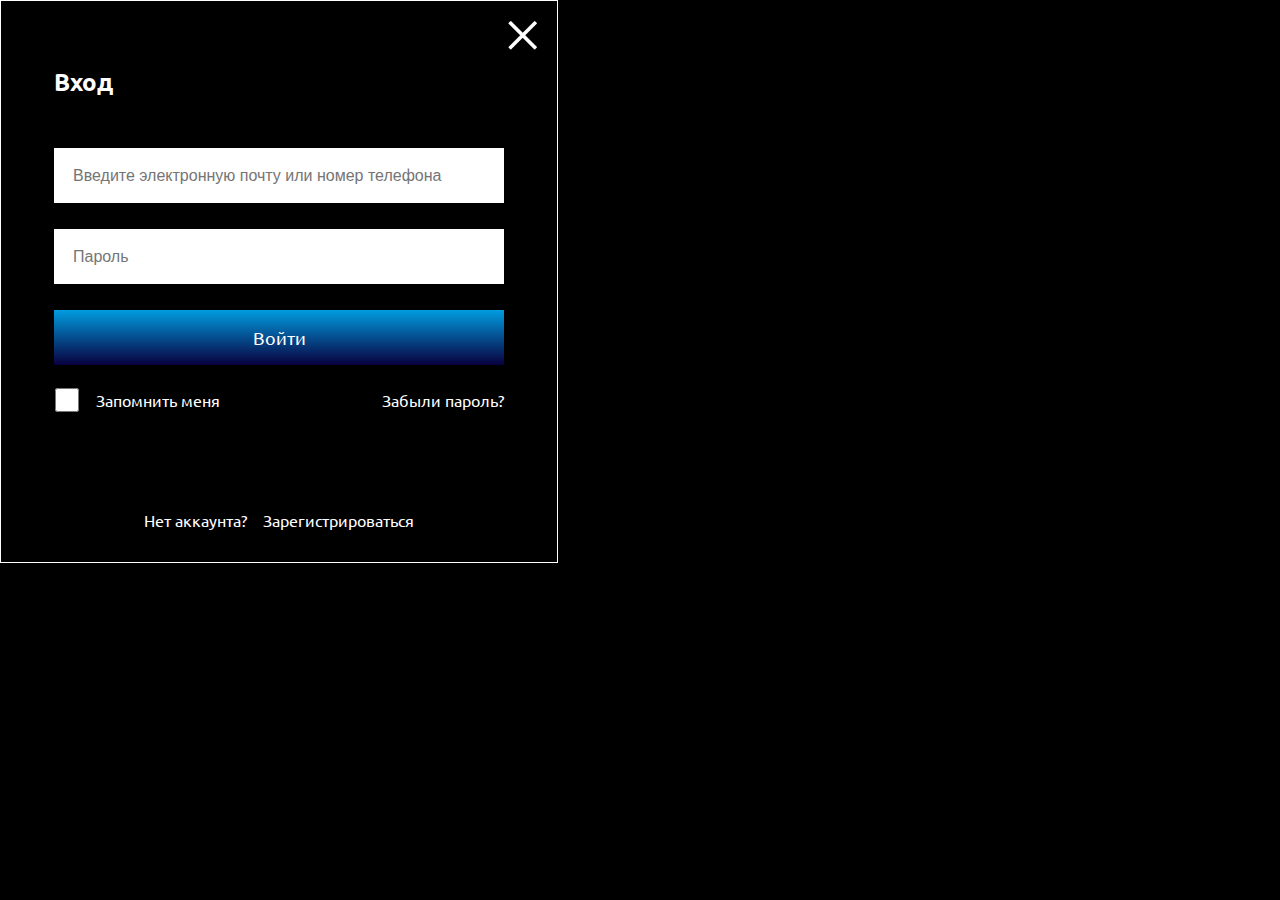
==== auth.html @ 9a00c85b "до планирование" ====
<!DOCTYPE html>
<html lang="en">
<head>
    <meta charset="UTF-8">
    <meta name="viewport" content="width=device-width, initial-scale=1.0">
    <title>Document</title>
    <link rel="stylesheet" href="style.css">
    <link rel="preconnect" href="https://fonts.googleapis.com">
    <link rel="preconnect" href="https://fonts.gstatic.com" crossorigin>
    <link href="https://fonts.googleapis.com/css2?family=Ubuntu:wght@400;700&display=swap" rel="stylesheet">
</head>
<body>
    <section class="auth">
        <div class="close-button d-f">
            <a href="index.html"><img src="img/close-page-auth.png" alt="close-page-auth"></a>
        </div>
        <div class="auth-block">
            <p>Вход</p>
            <form action="#" class="d-f f-d_c">
                <input type="text" placeholder="Введите электронную почту или номер телефона">
                <input type="password" placeholder="Пароль">
                <button type="submit">Войти</button>
            </form>
            <div class="remember-and-forgot d-f s-b a-i_c">
                <div class="remember d-f a-i_c">
                    <input type="checkbox" name="remember" id="remember">
                    <p>Запомнить меня</p>
                </div>
                <p>Забыли пароль?</p>
            </div>
        </div>
        <div class="down-button d-f j-c_c">
            <p>Нет аккаунта?</p>
            <a href="#">Зарегистрироваться</a>
        </div>
    </section>
</body>
</html>
---- style.css ----
*{
    margin: 0;
    padding: 0;
}

body{
    font-family: 'Ubuntu', sans-serif;
    color: white;
    background-color: black;
}

.u-regular {
  font-family: "Ubuntu", sans-serif;
  font-weight: 400;
  font-style: normal;
}

.u-bold {
  font-family: "Ubuntu", sans-serif;
  font-weight: 700;
  font-style: normal;
}

button{
    font-family: 'Ubuntu', sans-serif;
    color: white;
    width: 250px;
    height: 50px;
    background: none;
    border-radius: 20px;
    border-width: 12px;
    border: 1px solid #009CDF;
    font-size: 18px;
}

h1{
    font-size: 48px;
}

h2{
    font-size: 36px;
}

a{
    text-decoration: none;
    color: white;
}

.d-f{
    display: flex;
}

.s-b{
    justify-content: space-between
}

.a-i_c{
    align-items: center;
}

.f-d_c{
    flex-direction: column;
}

.j-c_c{
    justify-content: center;
}

header{
    position: sticky;
    left: 0;
    top: 0;
    z-index: 100;
    background-color: black;
}
/* Разобраться с адаптацией шапки */
.header-top{
    /* width: 1330px; */
    padding: 16px 0;
    margin: 0 calc(590px / 2);
    border-bottom: 1px solid white;
}

.block-social{
    gap: 1.3em;
}

.header-top > p{
    font-size: 15px;
}

.header-top > a > button{
    font-size: 18px;
    width: 9.5em;
    height: 2.5em;
}

.header-bottom{
    /* max-width: 1330px; */
    gap: 4em;
    padding: 37px 0;
}

.container {
    padding: 0 160px;
}

.welcome{
    background-image: url('/img/background-welcome.png');
    background-position: right;
    background-repeat: no-repeat;
    height: 773px;
}

.welcome > div > h1{
    max-width: 655px;
    background: linear-gradient(to bottom, #025D85 0%, #009CDF 100%); /* Линейный градиент */
    -webkit-text-fill-color: transparent; /* Прозрачный цвет текста для WebKit-браузеров */
    background-clip: text; /* Обрезка фона по тексту для других браузеров */
}
.welcome > div > p{
    max-width: 520px;
    font-size: 18px;
    margin: 32px 0 66px 0px;
}

.wedding-planning{
    margin-top: 164px;
}

.wedding-planning-inside{
    background-image: url('img/background-wedding-planning.png');
    width: 100%;
    height: 611px;
    background-repeat: no-repeat; /* Не повторять изображение */
    background-size: contain; /* Изображение полностью помещается в блок */
}

.wedding-planning-inside__container{
    padding: 6em 0px 0px 8em;
}
.wedding-planning-inside__container > p {
    font-size: 24px;
    margin-top: 37px;
    max-width: 653px;
}

.wedding-planning-inside__container > h1{
    width: 387px;
}

.wedding-planning-buttons{
    gap: 54px;
    /* em */
    margin-top: 56px;
}

.wedding-planning-buttons > button{
    font-size: 20px;
}

.wedding-planning-buttons > button:first-child{
    background-color: white;
    color: black;
    border: none;
}

.wedding-planning-buttons > button:last-child{
    border: 1px solid white;
}

.wedding-planning-outside{
    gap: 20px;
    position: relative;
    top: -66px;
}

.wedding-planning-outside__block{
    width: 384px;
    height: 172px; 
    /* перевести в ем */
    background-color: white;
    color: black;
    border-radius: 20px;
}

.wedding-planning-outside__block > img{
    margin: 25px 0 10px 0;
    height: 42px;
}

.wedding-planning-outside__block > p {
    font-size: 20px;
    text-align: center;
    max-width: 225px;
}

.about-us{
    background-image: url('/img/background-about.png');
    /* задник круглежки сделать */
}

.about-us > h2 {
    text-align: center;
}

.about-us__blocks {
    display: grid;
    grid-template-columns: repeat(3, 1fr); /* Три столбца одинаковой ширины */
    grid-template-rows: repeat(2, auto); /* Две строки */
    gap: 10px; /* Отступы между элементами */
}

.about-us__blocks > div {
    width: 425px;
    height: 300px;
    border-radius: 20px;
    background-repeat: no-repeat; /* Не повторять изображение */
    background-size: contain; /* Изображение полностью помещается в блок */
    text-align: center;
}

.large {
    grid-row: span 2; /* Занимает две строки */
    width: 656px;
    height: 648px;
    text-align: left;
}

.about-us__blocks > div > p{
    max-width: 250px;
    font-size: 20px;
}

.about-us__blocks > div > button {
    border-color: white;
    height: 55px;
}

.about-us__blocks > div:nth-child(1){
    background-image: url('img/background-about-us__first.svg');
}

.about-us__blocks > div:nth-child(2){
    background-image: url('img/background-about-us__second.svg');
}

.about-us__blocks > div:nth-child(3){
    background-image: url('img/background-about-us__third.svg');
}

.about-us__blocks > div:nth-child(4){
    background-image: url('img/background-about-us__foutrh.svg');
}

.about-us__blocks > div:nth-child(5){
    background-image: url('img/background-about-us__fifth.svg');
}

.about-us__blocks > div > p:first-child{
    font-size: 64px;
    font-weight: 700;
}

.feedback-form{
    background: linear-gradient(to bottom, #009CDF 0%, #025D85 100%); /* Линейный градиент */

}

.feedback-form > h1 {
    text-align: center;
    text-transform: uppercase;
    max-width: 1330px;
}

.feedback-form > p {
    text-align: center;
    font-size: 20px;
    max-width: 790px;
}

.feedback-form > form > input{
    border: none;
    border-bottom: 1px solid #A3A3A3;
    background-color: transparent;
    font-size: 20px;
    padding-bottom: 15px;
    color: #A3A3A3;
    width: 405px;
}

.feedback-form > form > input::placeholder{
    color: #A3A3A3;
    font-size: 20px;
}

.feedback-form > form > button {
    border-color: white;
    height: 65px;
}

.indispensable{
    background-image: url('img/background-indispensable.svg');
}







.auth{
    border: 1px solid white;
    max-width: 556px;
}

.close-button{
    margin: 20px 20px 13px 0;
    justify-content: flex-end;
}

.auth-block > p{
    font-size: 24px;
    margin: 0 53px;
    font-weight: 700;
}

.auth-block > form{
    margin: 50px 53px 23px 53px;
    gap: 26px;
}

.auth-block > form > input{
    padding-left: 19px;
}

.auth-block > form > input {
    font-size: 16px;
    width: 431px;
    height: 55px;
    border: none;
}

.auth-block > form > button {
    width: 450px;
    height: 55px;
    border: none;
    background: linear-gradient(to bottom, #009CDF 0%, #09003E 100%);
    border-radius: 0;
}

.remember{
    gap: 1em;
}

.remember > input {
    width: 26px;
    height: 24px;
}

.remember-and-forgot{
    margin: 0 53px;
}

.down-button{
    gap: 1em;
    margin: 98px 0 32px 0;
}
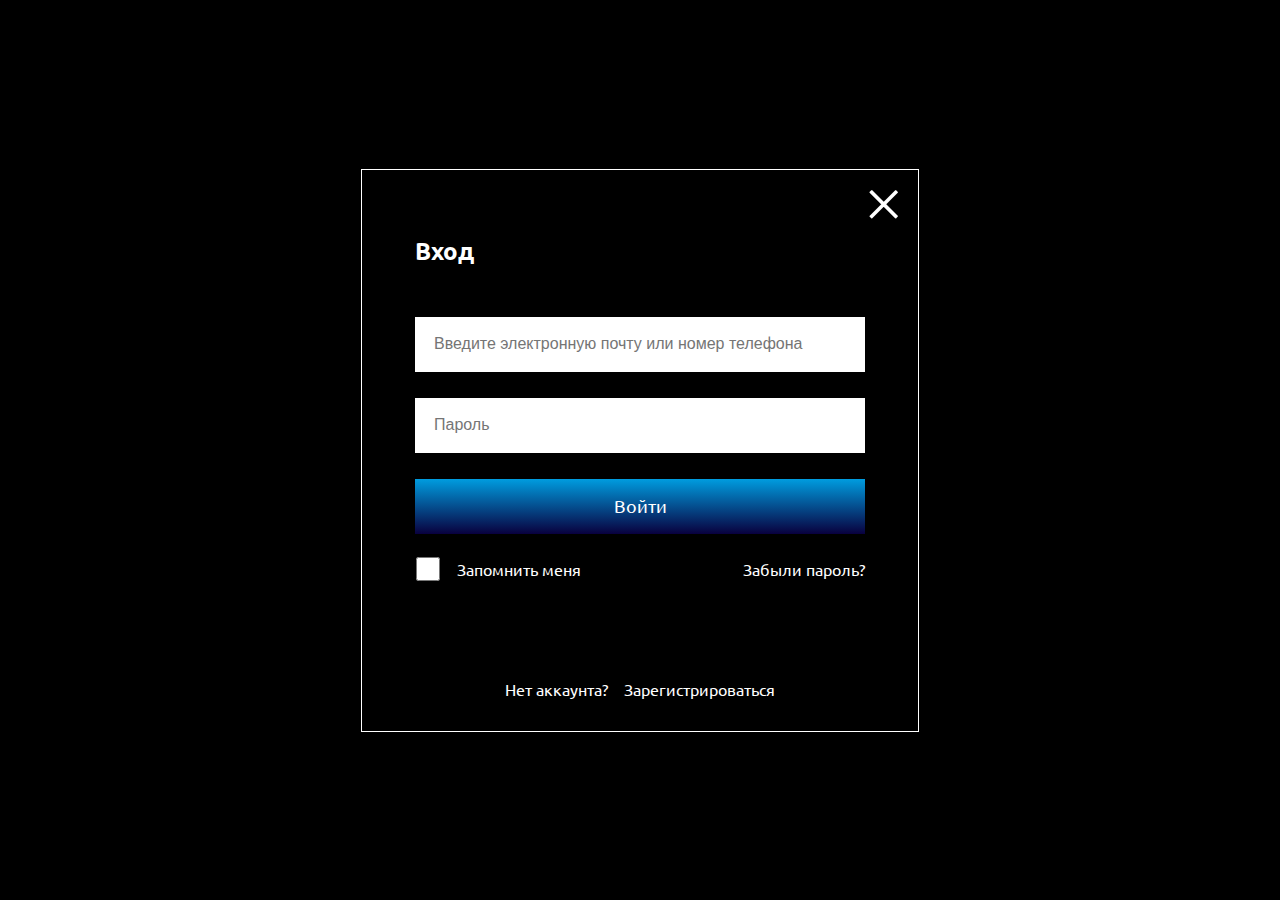
==== commit c27eea4f: "adaptiv auth" ====
--- a/auth.html
+++ b/auth.html
@@ -5,6 +5,7 @@
     <meta name="viewport" content="width=device-width, initial-scale=1.0">
     <title>Document</title>
     <link rel="stylesheet" href="style.css">
+    <link rel="stylesheet" href="auth.css">
     <link rel="preconnect" href="https://fonts.googleapis.com">
     <link rel="preconnect" href="https://fonts.gstatic.com" crossorigin>
     <link href="https://fonts.googleapis.com/css2?family=Ubuntu:wght@400;700&display=swap" rel="stylesheet">
--- a/style.css
+++ b/style.css
@@ -1,27 +1,27 @@
-*{
+* {
     margin: 0;
     padding: 0;
 }
 
-body{
+body {
     font-family: 'Ubuntu', sans-serif;
     color: white;
     background-color: black;
 }
 
 .u-regular {
-  font-family: "Ubuntu", sans-serif;
-  font-weight: 400;
-  font-style: normal;
+    font-family: "Ubuntu", sans-serif;
+    font-weight: 400;
+    font-style: normal;
 }
 
 .u-bold {
-  font-family: "Ubuntu", sans-serif;
-  font-weight: 700;
-  font-style: normal;
-}
-
-button{
+    font-family: "Ubuntu", sans-serif;
+    font-weight: 700;
+    font-style: normal;
+}
+
+button {
     font-family: 'Ubuntu', sans-serif;
     color: white;
     width: 250px;
@@ -33,255 +33,346 @@
     font-size: 18px;
 }
 
-h1{
+h1 {
     font-size: 48px;
 }
 
-h2{
+h2 {
     font-size: 36px;
 }
 
-a{
+a {
     text-decoration: none;
     color: white;
 }
 
-.d-f{
+.d-f {
     display: flex;
 }
 
-.s-b{
+.s-b {
     justify-content: space-between
 }
 
-.a-i_c{
+.a-i_c {
     align-items: center;
 }
 
-.f-d_c{
+.f-d_c {
     flex-direction: column;
 }
 
-.j-c_c{
+.j-c_c {
     justify-content: center;
 }
 
-header{
+.f-w {
+    flex-wrap: wrap;
+}
+
+header {
     position: sticky;
     left: 0;
     top: 0;
     z-index: 100;
     background-color: black;
-}
-/* Разобраться с адаптацией шапки */
-.header-top{
-    /* width: 1330px; */
+    padding: 0 calc((100% - 1330px) / 2);
+}
+
+.header-top {
     padding: 16px 0;
-    margin: 0 calc(590px / 2);
     border-bottom: 1px solid white;
 }
 
-.block-social{
-    gap: 1.3em;
-}
-
-.header-top > p{
+.block-social {
+    gap: 1.2em;
+}
+
+.header-top>p {
     font-size: 15px;
 }
 
-.header-top > a > button{
+.header-top>a>button {
     font-size: 18px;
     width: 9.5em;
     height: 2.5em;
 }
 
-.header-bottom{
+.header-bottom {
     /* max-width: 1330px; */
     gap: 4em;
     padding: 37px 0;
 }
 
+.burger-menu {
+    display: none;
+    /* Скрываем бургер-меню по умолчанию */
+    cursor: pointer;
+}
+
+.line {
+    width: 19px;
+    /* Ширина полосок */
+    height: 1.6px;
+    /* Высота полосок */
+    background-color: #009CDF;
+    /* Цвет полосок */
+    margin: 2.8px 0;
+    /* Отступ между полосками */
+    transition: all 0.3s ease;
+    /* Плавный переход для анимации */
+}
+
+/* Выпадающее меню */
+.dropdown-menu {
+    display: none;
+    /* Скрываем выпадающее меню по умолчанию */
+    flex-direction: column;
+    background-color: black;
+    position: absolute;
+    /* Позиционируем меню над другими элементами */
+    top: 75%;
+    /* Сразу под шапкой */
+    right: 0;
+    /* Занимает правую сторону */
+    border: 1px solid white;
+    width: 150px;
+    height: 205px;
+    margin: 0 calc((100% - 350px) / 2);
+    padding: 28px 30px;
+}
+
+.dropdown-contact {
+    gap: 16px;
+    font-size: 15px;
+}
+
+.dropdown-links {
+    gap: 14px;
+}
+
+.dropdown-links a {
+    font-size: 15px;
+}
+
+.header-top>input {
+    display: none;
+}
+
+
 .container {
-    padding: 0 160px;
-}
-
-.welcome{
+    padding: 0 calc((100% - 1600px) / 2);
+}
+
+.welcome {
     background-image: url('/img/background-welcome.png');
     background-position: right;
     background-repeat: no-repeat;
     height: 773px;
 }
 
-.welcome > div > h1{
+.welcome>div>h1 {
     max-width: 655px;
-    background: linear-gradient(to bottom, #025D85 0%, #009CDF 100%); /* Линейный градиент */
-    -webkit-text-fill-color: transparent; /* Прозрачный цвет текста для WebKit-браузеров */
-    background-clip: text; /* Обрезка фона по тексту для других браузеров */
-}
-.welcome > div > p{
+    background: linear-gradient(to bottom, #025D85 0%, #009CDF 100%);
+    /* Линейный градиент */
+    -webkit-text-fill-color: transparent;
+    /* Прозрачный цвет текста для WebKit-браузеров */
+    background-clip: text;
+    /* Обрезка фона по тексту для других браузеров */
+}
+
+.welcome>div>p {
     max-width: 520px;
     font-size: 18px;
     margin: 32px 0 66px 0px;
 }
 
-.wedding-planning{
+.wedding-planning {
     margin-top: 164px;
 }
 
-.wedding-planning-inside{
+.wedding-planning-inside {
     background-image: url('img/background-wedding-planning.png');
     width: 100%;
     height: 611px;
-    background-repeat: no-repeat; /* Не повторять изображение */
-    background-size: contain; /* Изображение полностью помещается в блок */
-}
-
-.wedding-planning-inside__container{
-    padding: 6em 0px 0px 8em;
-}
-.wedding-planning-inside__container > p {
+    background-repeat: no-repeat;
+    /* Не повторять изображение */
+    background-size: contain;
+    /* Изображение полностью помещается в блок */
+}
+
+.wedding-planning-inside__container {
+    padding: 95px 0px 0px 136px;
+}
+
+.wedding-planning-inside__container>p {
     font-size: 24px;
     margin-top: 37px;
     max-width: 653px;
-}
-
-.wedding-planning-inside__container > h1{
+    margin-bottom: 56px;
+
+}
+
+.wedding-planning-inside__container>h1 {
     width: 387px;
 }
 
-.wedding-planning-buttons{
+.wedding-planning-buttons {
     gap: 54px;
-    /* em */
-    margin-top: 56px;
-}
-
-.wedding-planning-buttons > button{
+}
+
+.wedding-planning-buttons>button {
     font-size: 20px;
 }
 
-.wedding-planning-buttons > button:first-child{
+.wedding-planning-buttons>button:first-child {
     background-color: white;
     color: black;
     border: none;
 }
 
-.wedding-planning-buttons > button:last-child{
+.wedding-planning-buttons>button:last-child {
     border: 1px solid white;
 }
 
-.wedding-planning-outside{
+.wedding-planning-outside {
     gap: 20px;
     position: relative;
     top: -66px;
 }
 
-.wedding-planning-outside__block{
+.wedding-planning-outside__block {
     width: 384px;
-    height: 172px; 
+    height: 172px;
     /* перевести в ем */
     background-color: white;
     color: black;
     border-radius: 20px;
 }
 
-.wedding-planning-outside__block > img{
+.wedding-planning-outside__block>img {
     margin: 25px 0 10px 0;
     height: 42px;
 }
 
-.wedding-planning-outside__block > p {
+.wedding-planning-outside__block>p {
     font-size: 20px;
     text-align: center;
     max-width: 225px;
 }
 
-.about-us{
-    background-image: url('/img/background-about.png');
-    /* задник круглежки сделать */
-}
-
-.about-us > h2 {
+.about-us {
+    background-image: url('img/background-about-us.png');
+    background-position: center;
+    background-repeat: no-repeat;
+    padding-top: 214px;
+    padding-bottom: 313px;
+}
+
+.about-us>h2 {
     text-align: center;
+    margin-bottom: 120px;
 }
 
 .about-us__blocks {
-    display: grid;
-    grid-template-columns: repeat(3, 1fr); /* Три столбца одинаковой ширины */
-    grid-template-rows: repeat(2, auto); /* Две строки */
-    gap: 10px; /* Отступы между элементами */
-}
-
-.about-us__blocks > div {
-    width: 425px;
-    height: 300px;
+    gap: 48px;
+}
+
+.about-us__blocks>div {
+    gap: 48px;
+}
+
+.about-us__blocks>div>div {
+    width: 409px;
+    height: 298px;
     border-radius: 20px;
-    background-repeat: no-repeat; /* Не повторять изображение */
-    background-size: contain; /* Изображение полностью помещается в блок */
+    background-repeat: no-repeat;
     text-align: center;
-}
-
-.large {
-    grid-row: span 2; /* Занимает две строки */
-    width: 656px;
-    height: 648px;
-    text-align: left;
-}
-
-.about-us__blocks > div > p{
+    border: 1px solid white;
+}
+
+.about-us__blocks>div>div>p {
     max-width: 250px;
     font-size: 20px;
 }
 
-.about-us__blocks > div > button {
+.about-us__blocks>div>div>p:first-child {
+    font-size: 64px;
+    font-weight: 700;
+}
+
+.about-us__blocks>div:nth-child(3)>div>h2 {
+    margin-bottom: 30px;
+    max-width: 385px;
+}
+
+.about-us__blocks>div:nth-child(3)>div>p {
+    margin-top: 20px;
+    max-width: 385px;
+}
+
+.about-us__blocks>div:nth-child(3)>div>button {
+    margin-top: 36px;
     border-color: white;
     height: 55px;
 }
 
-.about-us__blocks > div:nth-child(1){
+.about-us__blocks>div:first-child>div:nth-child(1) {
     background-image: url('img/background-about-us__first.svg');
-}
-
-.about-us__blocks > div:nth-child(2){
+    background-size: cover;
+}
+
+.about-us__blocks>div:first-child>div:nth-child(2) {
     background-image: url('img/background-about-us__second.svg');
-}
-
-.about-us__blocks > div:nth-child(3){
+    background-size: cover;
+}
+
+.about-us__blocks>div:nth-child(2)>div:nth-child(1) {
     background-image: url('img/background-about-us__third.svg');
-}
-
-.about-us__blocks > div:nth-child(4){
+    background-size: cover;
+}
+
+.about-us__blocks>div:nth-child(2)>div:nth-child(2) {
     background-image: url('img/background-about-us__foutrh.svg');
-}
-
-.about-us__blocks > div:nth-child(5){
+    background-size: cover;
+}
+
+.about-us__blocks>div:nth-child(3)>div:nth-child(1) {
     background-image: url('img/background-about-us__fifth.svg');
-}
-
-.about-us__blocks > div > p:first-child{
-    font-size: 64px;
-    font-weight: 700;
-}
-
-.feedback-form{
-    background: linear-gradient(to bottom, #009CDF 0%, #025D85 100%); /* Линейный градиент */
-
-}
-
-.feedback-form > h1 {
+    background-size: cover;
+    width: 520px;
+    height: 646px;
+    text-align: left;
+    padding-left: 136px;
+}
+
+.feedback-form {
+    background: linear-gradient(to bottom, #009CDF 0%, #003A53 100%);
+    padding-top: 152px;
+}
+
+.feedback-form>h1 {
     text-align: center;
     text-transform: uppercase;
     max-width: 1330px;
 }
 
-.feedback-form > p {
+.feedback-form>p {
     text-align: center;
     font-size: 20px;
     max-width: 790px;
-}
-
-.feedback-form > form > input{
+    padding-top: 49px;
+    padding-bottom: 111px;
+}
+
+.feedback-form>form {
+    gap: 81px;
+    margin-bottom: 102px;
+}
+
+.feedback-form>form>input {
     border: none;
-    border-bottom: 1px solid #A3A3A3;
+    border-bottom: 1px solid white;
     background-color: transparent;
     font-size: 20px;
     padding-bottom: 15px;
@@ -289,59 +380,134 @@
     width: 405px;
 }
 
-.feedback-form > form > input::placeholder{
+.feedback-form>form>input::placeholder {
     color: #A3A3A3;
     font-size: 20px;
 }
 
-.feedback-form > form > button {
+.feedback-form>form>button {
     border-color: white;
     height: 65px;
-}
-
-.indispensable{
+    font-size: 22px;
+    margin-left: 10px;
+}
+
+.indispensable {
+    padding-top: 242px;
     background-image: url('img/background-indispensable.svg');
-}
-
-
-
-
-
-
-
-.auth{
+    background-position: center;
+    background-repeat: no-repeat;
+    padding-bottom: 234px;
+
+}
+
+.indispensable-border {
+    padding-top: 65px;
+    padding-bottom: 53px;
+    border-top: 1px solid white;
+    border-bottom: 1px solid white;
+    margin: 0 calc((100% - 1330px) / 2);
+}
+
+.indispensable-border>h2 {
+    text-align: center;
+}
+
+.indispensable-blocks {
+    margin-top: 63px;
+    gap: 20px;
+}
+
+/* Почему-то first-child не работает, поэтому использую first-of-type */
+/* Выяснил. first-child прокатит, если убирать Img. Буквально first-child
+смотрит все дочерние элементы и считает первый(по сути img первый, поэтому стиль
+не применяется, т.к. ищем p, а по факту img первый,
+ а first-of-type буквально "первый из предложенных" в данном случае p.
+Т.е. он ищет дочерние p, а после выбирает среди них */
+.indispensable-blocks>div>p:first-of-type {
+    font-size: 20px;
+    margin-top: 46px;
+    margin-bottom: 21px;
+}
+
+.indispensable-blocks>div>p:last-of-type {
+    text-align: center;
+    max-width: 250px;
+}
+
+footer {
+    background-image: url('img/background-footer.svg');
+    background-size: cover;
+    border-top: 1px solid white;
+    padding-top: 55px;
+    padding-bottom: 25px;
+}
+
+.footer-links {
+    gap: 80px;
+    font-size: 20px;
+}
+
+.footer-top>button {
+    font-size: 20px;
+}
+
+footer>p {
+    max-width: 385px;
+    margin-top: 16px;
+    margin-bottom: 65px;
+}
+
+.footer-hiden {
+    display: none;
+}
+
+footer>p,
+.footer-bottom>p:first-child,
+.footer-bottom>p:last-child {
+    font-size: 14px;
+}
+
+.footer-bottom>p:nth-child(2) {
+    color: #009CDF;
+    font-size: 24px;
+}
+
+
+/* auth.html */
+.auth {
     border: 1px solid white;
     max-width: 556px;
 }
 
-.close-button{
+.close-button {
     margin: 20px 20px 13px 0;
     justify-content: flex-end;
 }
 
-.auth-block > p{
+.auth-block>p {
     font-size: 24px;
     margin: 0 53px;
     font-weight: 700;
 }
 
-.auth-block > form{
+.auth-block>form {
     margin: 50px 53px 23px 53px;
     gap: 26px;
 }
 
-.auth-block > form > input{
+.auth-block>form>input {
     padding-left: 19px;
 }
 
-.auth-block > form > input {
+.auth-block>form>input {
     font-size: 16px;
     width: 431px;
     height: 55px;
     border: none;
 }
 
-.auth-block > form > button {
+.auth-block>form>button {
     width: 450px;
     height: 55px;
     border: none;
@@ -349,20 +515,1288 @@
     border-radius: 0;
 }
 
-.remember{
+.remember {
     gap: 1em;
 }
 
-.remember > input {
+.remember>input {
     width: 26px;
     height: 24px;
 }
 
-.remember-and-forgot{
+.remember-and-forgot {
     margin: 0 53px;
 }
 
-.down-button{
+.down-button {
     gap: 1em;
     margin: 98px 0 32px 0;
+}
+
+/* services.html */
+.services {
+    background-image: url('img/background-services.svg');
+    background-position: center;
+    background-repeat: no-repeat;
+    background-size: cover;
+}
+
+.services>h2 {
+    padding-top: 125px;
+    margin-bottom: 110px;
+    text-align: center;
+}
+
+.services-blocks {
+    padding: 0 calc((100% - 1330px) / 2);
+    gap: 41px;
+    padding-bottom: 280px;
+}
+
+.services-block {
+    display: grid;
+    grid-template-columns: 22% 78%;
+    padding: 36px 43px;
+    background-size: cover;
+    background-repeat: no-repeat;
+    background-position: center;
+}
+
+.services-blocks>.services-block:nth-child(1) {
+    background-image: url('img/background-catering.svg');
+    width: 558px;
+    height: 228px;
+}
+
+.services-block>.services-block-border:nth-child(1) {
+    border-top: 2px solid white;
+    border-left: 2px solid white;
+    position: relative;
+}
+
+.services-block>.services-block-border:nth-child(2) {
+    border-top: 2px solid white;
+    border-right: 2px solid white;
+    border-bottom: 2px solid white;
+}
+
+.services-block-border>p {
+    position: absolute;
+    bottom: -7px;
+    left: 18px;
+}
+
+.services-blocks>.services-block:nth-child(2) {
+    background-image: url('img/background-ceremonies.svg');
+    width: 558px;
+    height: 228px;
+}
+
+.services-blocks>.services-block:nth-child(3) {
+    background-image: url('img/background-suits.svg');
+    width: 515px;
+    height: 348px;
+}
+
+.services-blocks>.services-block:nth-child(4) {
+    background-image: url('img/background-organization.svg');
+    width: 600px;
+    height: 348px;
+}
+
+.services-blocks>.services-block:nth-child(5) {
+    background-image: url('img/background-photozone.svg');
+    width: 100%;
+    height: 228px;
+    grid-template-columns: 34% 66%;
+}
+
+.expectations {
+    width: 100%;
+}
+
+.left-block {
+    flex: 1;
+    overflow: hidden;
+    border: 1px solid white;
+}
+
+.left-block img {
+    max-height: 100%;
+    object-fit: cover;
+}
+
+.right-block {
+    flex: 1;
+    background-image: url('img/background-expectations.svg');
+    background-repeat: no-repeat;
+    background-size: cover;
+    padding: 107px 50px 84px 155px;
+    border: 1px solid white;
+}
+
+.right-block h2 {
+    font-size: 40px;
+    margin-bottom: 45px;
+}
+
+.right-block p {
+    font-size: 20px;
+    margin-bottom: 30px;
+    max-width: 520px;
+}
+
+.right-block button {
+    border: none;
+    background: linear-gradient(to right, #009CDF 0%, #025D85 100%);
+    margin-top: 60px;
+    height: 65px;
+}
+
+.care {
+    padding-top: 243px;
+    padding-bottom: 269px;
+    background-image: url('img/background-care.svg');
+    background-repeat: no-repeat;
+    background-size: contain;
+}
+
+.care-border {
+    margin: 0 calc((100% - 1330px) / 2);
+    padding-top: 74px;
+    border-top: 1px solid white;
+    gap: 63px;
+}
+
+.care-border img {
+    width: 750px;
+    height: 584px;
+}
+
+.care__right-content {
+    max-width: 517px;
+    position: relative;
+    left: 135px;
+}
+
+.care__right-content h1 {
+    margin-top: 43px;
+    margin-bottom: 21px;
+}
+
+.care__right-content p {
+    margin-top: 25px;
+    font-size: 20px;
+}
+
+.care__right-content button {
+    background: linear-gradient(to right, #009CDF 0%, #025D85 100%);
+    margin-top: 57px;
+    height: 65px;
+    border: none;
+}
+
+.care__left-hint {
+    background: linear-gradient(to right, #003A53 0%, #009CDF 100%);
+    border-radius: 0 20px 20px 0;
+    padding: 25px 135px 25px 86px;
+    width: 639px;
+    position: relative;
+    top: -117px;
+}
+
+.care__left-hint p {
+    max-width: 460px;
+}
+
+/* portfolio.html */
+.portfolio {
+    margin-top: 125px;
+    margin-bottom: 247px;
+    text-align: center;
+}
+
+.portfolio-block {
+    background: url('img/background-portfolio.svg');
+    background-repeat: no-repeat;
+    background-size: cover;
+    background-position: center;
+}
+
+.portfolio-block:first-of-type {
+    padding-top: 153px;
+}
+
+.portfolio-block:nth-of-type(2),
+.portfolio-block:nth-of-type(3) {
+    padding-top: 280px;
+}
+
+.portfolio-block__photos,
+.portfolio-block__photos>div,
+.portfolio-block__photos>div>div {
+    gap: 20px;
+    border-radius: 20px;
+}
+
+.portfolio-footer {
+    align-items: baseline;
+    margin-top: 62px;
+    padding-bottom: 128px;
+    border-bottom: 1px solid white;
+}
+
+.portfolio-footer p:first-child {
+    font-size: 32px;
+}
+
+.portfolio-footer p:last-of-type {
+    font-size: 18px;
+}
+
+.portfolio-footer a {
+    font-size: 22px;
+}
+
+.portfolio-mob {
+    display: none;
+}
+
+.reviews-start {
+    background: url('img/background-reviews.svg');
+    background-repeat: no-repeat;
+    background-size: cover;
+    border: 1px solid white;
+    text-align: center;
+    padding-top: 152px;
+    padding-bottom: 252px;
+}
+
+.reviews-start p {
+    font-size: 20px;
+    max-width: 877px;
+}
+
+.reviews-start h1 {
+    font-size: 64px;
+    margin-top: 126px;
+    margin-bottom: 50px;
+    max-width: 446px;
+}
+
+.reviews {
+    position: relative;
+}
+
+.reviews-left-background {
+    width: 565px;
+    height: 100%;
+    background-color: #1E1E1E;
+    position: absolute;
+    left: 0;
+    top: 0;
+}
+
+.reviews-left-border-background {
+    width: 685px;
+    height: 2275px;
+    border: 3px solid white;
+    position: absolute;
+    left: -5px;
+    top: 312px;
+}
+
+.review {
+    padding: 0 calc((100% - 1600px) / 2) 136px 0;
+    justify-content: flex-end;
+    gap: 155px;
+    background: url('img/background-review.svg');
+    background-repeat: no-repeat;
+    background-position: right;
+}
+
+/* Третий div в родителе это первый review */
+.reviews>.review:nth-child(4) {
+    padding-top: 450px;
+}
+
+.reviews>.review:nth-child(6) {
+    padding-bottom: 392px;
+}
+
+.review-photo {
+    position: relative;
+}
+
+.review-photo p {
+    width: 90px;
+    height: 37px;
+    color: black;
+    background-color: white;
+    border-radius: 20px;
+    font-size: 24px;
+    position: absolute;
+    top: -20px;
+    left: 80px;
+}
+
+.review-photo img {
+    border: 3px solid white;
+    box-shadow: 50px 50px 0px rgba(217, 217, 217, 0.1);
+}
+
+
+/* чипи чипи чапа чапа */
+.review-text h2 {
+    text-shadow: 10px 10px 0px rgb(0 0 0),
+        9px 9px 0 rgb(255 255 255),
+        11px 11px 0 rgb(255 255 255),
+        9px 11px 0 rgb(255 255 255),
+        11px 9px 0 rgb(255 255 255);
+
+}
+
+.review-text p {
+    max-width: 655px;
+    margin-top: 54px;
+    font-size: 20px;
+}
+
+.review-text p:last-of-type {
+    margin-top: 70px;
+    color: #009CDF;
+}
+
+.reviews>.review:nth-of-type(4)>.review-text>p:last-of-type {
+    margin-top: 235px;
+}
+
+.reviews>.review:nth-of-type(5)>.review-text>p:last-of-type {
+    margin-top: 190px;
+}
+
+
+
+
+
+
+
+
+@media (max-width: 1650px) {
+    .container {
+        padding: 0 calc((100% - 1200px) / 2);
+    }
+
+    header {
+        padding: 0 calc((100% - 1000px) / 2);
+    }
+
+    .about-us__blocks {
+        justify-content: space-around;
+    }
+
+    .wedding-planning-inside {
+        height: 459px;
+    }
+
+    .wedding-planning-inside__container {
+        padding: 50px 0px 0px 95px;
+    }
+
+    .wedding-planning-outside {
+        top: -36px;
+    }
+
+    .wedding-planning-outside__block {
+        width: 300px;
+        height: 120px;
+    }
+
+    .wedding-planning-outside__block>img {
+        margin: 15px 0 5px 0;
+    }
+
+    .indispensable-border {
+        margin: 0 calc((100% - 1000px) / 2);
+    }
+
+    .services-blocks {
+        padding: 0 calc((100% - 890px) / 2);
+        padding-bottom: 280px;
+    }
+
+    .services-block {
+        grid-template-columns: 38% 62%;
+    }
+
+    .services-blocks>.services-block:not(:last-child) {
+        width: 338px;
+        height: 228px;
+    }
+
+    .services-blocks>.services-block:last-child {
+        grid-template-columns: 28% 72%;
+    }
+
+    .care-border {
+        margin: 0 calc((100% - 1200px) / 2);
+    }
+
+    .care__right-content {
+        position: static;
+    }
+
+    .care__right-content h1 {
+        margin-top: 20px;
+    }
+
+    .care__right-content button {
+        margin-top: 25px;
+    }
+
+    .care__left-hint {
+        width: 460px;
+    }
+
+    /* portfolio.html */
+    .portfolio-block__photos,
+    .portfolio-block__photos>div,
+    .portfolio-block__photos>div>div {
+        gap: 15px;
+    }
+
+    .portfolio-block__photos>div>div:nth-child(2)>div img {
+        height: 199px;
+    }
+
+    .portfolio-block__photos>div>div:nth-child(1)>div img {
+        height: 223px;
+    }
+
+    .portfolio-block__photos>div:first-child img:first-of-type {
+        height: 436px;
+    }
+
+    .review {
+        padding: 0 calc((100% - 1200px) / 2) 136px calc((100% - 1200px) / 2);
+        gap: 75px;
+    }
+
+    .reviews-left-background {
+        width: 300px;
+    }
+
+    .reviews-left-border-background {
+        width: 400px;
+    }
+
+    .review-text p:last-of-type {
+        margin-top: 54px;
+    }
+
+    .reviews>.review:nth-of-type(4)>.review-text>p:last-of-type {
+        margin-top: 222px;
+    }
+
+    .reviews>.review:nth-of-type(5)>.review-text>p:last-of-type {
+        margin-top: 152px;
+    }
+}
+
+@media (max-width: 1260px) {
+    header {
+        padding: 0 calc((100% - 700px) / 2);
+    }
+
+    .container {
+        padding: 0 calc((100% - 890px) / 2);
+    }
+
+    .wedding-planning-inside__container {
+        padding: 10px 0px 0px 30px;
+    }
+
+    .wedding-planning-inside__container>p {
+        margin-top: 15px;
+        margin-bottom: 30px;
+    }
+
+    .wedding-planning-buttons {
+        gap: 30px;
+    }
+
+    .wedding-planning-outside__block {
+        width: 250px;
+    }
+
+    .wedding-planning-inside {
+        height: 340px;
+    }
+
+    .wedding-planning-outside {
+        top: -16px;
+    }
+
+    .feedback-form>form {
+        max-width: 891px;
+    }
+
+    .feedback-form>h1 {
+        max-width: 891px;
+    }
+
+    .feedback-form>form>button {
+        margin-left: 0;
+    }
+
+    .indispensable-border {
+        margin: 0 calc((100% - 870px) / 2);
+    }
+
+    .footer-links {
+        gap: 20px;
+    }
+
+    .care-border {
+        flex-direction: column;
+        align-items: center;
+        margin: 0 calc((100% - 800px) / 2);
+        gap: 134px;
+    }
+
+    .care__left-hint {
+        top: -700px;
+    }
+
+    .portfolio-block__photos {
+        gap: 26px;
+    }
+
+    .portfolio-block__photos>div {
+        gap: 11px;
+    }
+
+    .portfolio-block__photos>div>div {
+        gap: 26px;
+    }
+
+    .portfolio-block__photos>div>div:nth-child(2)>div img {
+        height: 143px;
+    }
+
+    .portfolio-block__photos>div>div:nth-child(1)>div img {
+        height: 161px;
+    }
+
+    .portfolio-block__photos>div:first-child img:first-of-type {
+        height: 313px;
+    }
+
+    .review {
+        flex-wrap: wrap;
+        justify-content: center;
+    }
+
+    .reviews-left-background {
+        width: 15%;
+    }
+
+    .reviews-left-border-background {
+        width: 434px;
+        height: 3120px;
+        top: 70px;
+        z-index: 0;
+    }
+
+    .reviews-gray-left-border-background {
+        border-right: 4px solid #1E1E1E;
+        position: absolute;
+        left: -5px;
+        width: 436px;
+        height: 2900px;
+        top: 170px;
+        z-index: 1;
+    }
+
+    .review {
+        gap: 100px;
+        background: none;
+        position: relative;
+        z-index: 2;
+    }
+
+    .reviews>.review:nth-child(4) {
+        padding-top: 123px;
+    }
+
+    .review-text {
+        background: url('img/background-review-small.svg');
+        background-repeat: no-repeat;
+        background-size: 85%;
+        background-position: center left;
+    }
+
+    .review-text p {
+        margin-top: 51px;
+    }
+
+    .review-text p:last-of-type,
+    .reviews>.review:nth-of-type(5)>.review-text>p:last-of-type,
+    .reviews>.review:nth-of-type(4)>.review-text>p:last-of-type {
+        margin-top: 35px;
+    }
+
+}
+
+@media (max-width: 900px) {
+    header {
+        padding: 0 calc((100% - 350px) / 2);
+
+    }
+
+    .header-top {
+        padding: 22px 0;
+    }
+
+    .header-bottom,
+    .header-top>a,
+    .header-top>p,
+    .header-top>a>button {
+        display: none;
+        /* Скрываем элементы шапки при ширине менее 900px */
+    }
+
+    .burger-menu {
+        display: flex;
+        margin-left: auto;
+        /* Показываем бургер-меню */
+    }
+
+    #menu-toggle:checked~.dropdown-menu {
+        display: flex;
+        /* Показываем выпадающее меню при активном состоянии чекбокса */
+        gap: 16px;
+    }
+
+    #menu-toggle:checked+.burger-menu .line:nth-child(1) {
+        width: 25px;
+        transform: rotate(45deg);
+        /* Первая линия поворачивается на 45 градусов */
+        margin-top: 0;
+        /* Убираем отступ между первой и второй линией */
+        margin-bottom: 0;
+        /* Убираем отступ между первой и второй линией */
+    }
+
+    #menu-toggle:checked+.burger-menu .line:nth-child(2) {
+        opacity: 0;
+        /* Вторая линия исчезает */
+        height: 0;
+        /* Убираем высоту второй линии для лучшего эффекта */
+        margin: 0;
+        /* Убираем отступы у второй линии */
+    }
+
+    #menu-toggle:checked+.burger-menu .line:nth-child(3) {
+        width: 25px;
+        transform: rotate(-45deg);
+        /* Третья линия поворачивается на -45 градусов */
+        margin-top: 0;
+        /* Убираем отступ между третьей и второй линией */
+        margin-bottom: 0;
+        /* Убираем отступ между третьей и второй линией */
+    }
+
+    .block-social {
+        height: 16px;
+        gap: 16px;
+    }
+
+    .icon-social {
+        height: 16px
+    }
+
+    .logo {
+        margin-left: 73px;
+        margin-right: 137px;
+        width: 38px;
+        height: 36px;
+    }
+
+    button {
+        border-radius: 10px;
+    }
+
+    .container {
+        padding: 0 calc((100% - 350px) / 2);
+    }
+
+    .welcome {
+        align-items: flex-start;
+        background-size: contain;
+        background-position: bottom;
+        height: 505px;
+    }
+
+    .welcome>div {
+        margin-top: 43px;
+        display: flex;
+        flex-direction: column;
+        align-items: center;
+    }
+
+    .welcome>div>h1 {
+        text-align: center;
+        font-size: 30px;
+    }
+
+    .welcome>div>p {
+        font-size: 14px;
+        margin: 20px 0 35px 0px;
+        text-align: center;
+    }
+
+    .welcome>div>button {
+        width: 122px;
+        height: 26px;
+        font-size: 10px;
+    }
+
+    .wedding-planning {
+        margin-top: 66px;
+    }
+
+    .wedding-planning-inside {
+        background-image: url('img/background-wedding-planning-small.svg');
+        display: flex;
+        justify-content: center;
+        height: 293px;
+    }
+
+    .wedding-planning-inside__container {
+        padding: 52px 0 0 0;
+        max-width: 256px;
+        display: flex;
+        flex-direction: column;
+        align-items: center;
+    }
+
+    .wedding-planning-inside__container>h1 {
+        font-size: 22px;
+        width: min-content;
+        text-align: center;
+    }
+
+    .wedding-planning-inside__container>p {
+        font-size: 14px;
+        text-align: center;
+        width: 200px;
+    }
+
+    .wedding-planning-buttons>button {
+        width: 122px;
+        height: 26px;
+        font-size: 10px;
+        gap: 12px;
+    }
+
+    .wedding-planning-outside {
+        flex-direction: column;
+        align-items: center;
+    }
+
+    .wedding-planning-outside__block {
+        width: 200px;
+        height: 90px;
+        align-items: center;
+    }
+
+    .wedding-planning-outside__block>p {
+        font-size: 16px;
+        max-width: 182px;
+    }
+
+    .wedding-planning-outside__block>img {
+        margin: 11px 0 13px 0;
+        height: 15px;
+    }
+
+    .about-us {
+        background-image: url('img/background-about-us-small.svg');
+        background-position: center;
+        background-repeat: no-repeat;
+        background-size: containt;
+        padding-top: 126px;
+        padding-bottom: 163px;
+    }
+
+    .about-us>h2 {
+        font-size: 28px;
+        margin-bottom: 73px;
+    }
+
+    .about-us__blocks,
+    .about-us__blocks>div {
+        gap: 40px;
+    }
+
+    .about-us__blocks>div>div {
+        width: 350px;
+        height: 215px;
+    }
+
+    .about-us__blocks>div>div>p:first-child {
+        font-size: 36px;
+    }
+
+    .about-us__blocks>div>div>p:last-child {
+        font-size: 16px;
+    }
+
+    .about-us__blocks>div:nth-child(3)>div:nth-child(1) {
+        width: 291px;
+        height: 516px;
+        padding: 67px 0 39px 60px;
+    }
+
+    .about-us__blocks>div:nth-child(3)>div:nth-child(1)>h2 {
+        font-size: 24px;
+        margin-bottom: 14px;
+    }
+
+    .about-us__blocks>div:nth-child(3)>div:nth-child(1)>p {
+        font-size: 16px;
+        max-width: 205px;
+        margin-top: 10px;
+    }
+
+    .about-us__blocks>div:nth-child(3)>div:nth-child(1)>button {
+        width: 215px;
+        height: 36px;
+        font-size: 15px;
+        margin-top: 46px;
+    }
+
+    .feedback-form>h1 {
+        font-size: 24px;
+        width: 340px;
+    }
+
+    .feedback-form>p {
+        width: 307px;
+        font-size: 16px;
+        padding-top: 20px;
+        padding-bottom: 128px;
+    }
+
+    .feedback-form>form {
+        gap: 63px;
+    }
+
+    .feedback-form>form>input {
+        width: 350px;
+        font-size: 14px;
+    }
+
+    .feedback-form>form>input::placeholder {
+        font-size: 14px;
+    }
+
+    .feedback-form>form>button {
+        width: 167px;
+        height: 37px;
+        font-size: 14px;
+    }
+
+    .indispensable {
+        padding-top: 177px;
+        background-image: url('img/background-indispensable-small.svg');
+        background-position: center;
+        background-repeat: no-repeat;
+        padding-bottom: 136px;
+    }
+
+    .indispensable-border {
+        margin: 0 calc((100% - 350px) / 2);
+    }
+
+    .indispensable-border {
+        padding-top: 27px;
+        padding-bottom: 48px;
+    }
+
+    .indispensable-border>h2 {
+        font-size: 28px;
+    }
+
+    .indispensable-blocks {
+        margin-top: 65px;
+        flex-direction: column;
+        gap: 77px;
+    }
+
+    .indispensable-blocks>div>img {
+        width: 64px;
+        height: 68px;
+    }
+
+    .indispensable-blocks>div>p:first-of-type {
+        font-size: 16px;
+        margin-top: 35px;
+        margin-bottom: 15px;
+    }
+
+    .indispensable-blocks>div>p:last-of-type {
+        font-size: 14px;
+        max-width: 250px;
+    }
+
+    footer {
+        padding-top: 28px;
+        padding-bottom: 0px;
+        background-size: cover;
+        background-repeat: no-repeat;
+        background-image: url('img/background-footer-small.svg');
+    }
+
+    .footer-top {
+        flex-direction: column;
+        align-items: flex-start;
+    }
+
+    .footer-top>img {
+        width: 46px;
+        height: 43px;
+    }
+
+    .footer-links {
+        display: none;
+    }
+
+    .footer-bottom {
+        padding: 10px;
+        margin-top: 37px;
+    }
+
+    footer>p {
+        display: none;
+    }
+
+    .footer-hiden {
+        font-size: 13px;
+        margin-top: 11px;
+        display: block;
+    }
+
+    .footer-top>button {
+        width: 130px;
+        height: 35px;
+        font-size: 12px;
+        margin-top: 31px;
+    }
+
+    .footer-bottom>p:first-child,
+    .footer-bottom>p:last-child {
+        font-size: 8px;
+    }
+
+    .footer-bottom>p:nth-child(2) {
+        font-size: 12px;
+    }
+
+    /* services.html */
+    .services {
+        background: url('img/background-services-small.svg');
+        background-position: center;
+        background-repeat: no-repeat;
+        background-size: cover;
+    }
+
+    .services h2 {
+        font-size: 28px;
+        padding-top: 61px;
+        margin-bottom: 57px;
+    }
+
+    .services-blocks {
+        padding: 0 calc((100% - 350px) / 2);
+        padding-bottom: 143px;
+        gap: 18px;
+    }
+
+    .services-block {
+        grid-template-columns: 38% 62%;
+        padding: 19px;
+    }
+
+    .services-block-border>p {
+        bottom: -5px;
+        left: 4px;
+        font-size: 12px;
+    }
+
+    .services-blocks>.services-block:not(:last-child) {
+        width: 128px;
+        height: 121px;
+        grid-template-columns: 60% 40%;
+    }
+
+    .services-blocks>.services-block:nth-child(1) {
+        background-image: url('img/background-catering-small.svg');
+    }
+
+    .services-blocks>.services-block:nth-child(2) {
+        background-image: url('img/background-ceremonies-small.svg');
+    }
+
+    .services-blocks>.services-block:nth-child(3) {
+        background-image: url('img/background-suits-small.svg');
+    }
+
+    .services-blocks>.services-block:nth-child(4) {
+        background-image: url('img/background-organization-small.svg');
+    }
+
+    .services-blocks>.services-block:last-child {
+        grid-template-columns: 28% 72%;
+        height: 121px;
+        background-image: url('img/background-photozone-small.svg');
+    }
+
+
+    .left-block {
+        display: none;
+    }
+
+    .right-block {
+        padding: 0 calc((100% - 350px) / 2);
+        padding-top: 67px;
+        padding-bottom: 80px;
+    }
+
+    .right-block h2 {
+        font-size: 28px;
+        margin-bottom: 33px;
+    }
+
+    .right-block p {
+        font-size: 16px;
+        margin-bottom: 27px;
+        max-width: 350px;
+        text-align: left;
+    }
+
+    .right-block button {
+        border: none;
+        margin-top: 15px;
+        width: 170px;
+        height: 41px;
+        font-size: 14px;
+    }
+
+    .care {
+        padding-top: 90px;
+        padding-bottom: 42px;
+        background-image: url('img/background-care-small.svg');
+    }
+
+    .care-border {
+        margin: 0 calc((100% - 350px) / 2);
+        padding-top: 51px;
+        gap: 110px;
+    }
+
+    .care-border img {
+        width: 350px;
+        height: 100%;
+    }
+
+    .care__right-content h1 {
+        margin-top: 0;
+        font-size: 28px;
+    }
+
+    .care__right-content p {
+        margin-top: 18px;
+        font-size: 16px;
+    }
+
+    .care__right-content button {
+        font-size: 14px;
+        width: 170px;
+        height: 41px;
+    }
+
+    .care__left-hint {
+        padding: 10px 0;
+        width: 100%;
+        border-radius: 0;
+        top: -540px;
+    }
+
+    .care__left-hint p {
+        font-size: 14px;
+        margin: 0 calc((100% - 350px) / 2);
+    }
+
+    .portfolio {
+        display: none;
+    }
+
+    .portfolio-block__photos>div:first-child img:first-of-type {
+        height: 175px;
+    }
+
+
+    .portfolio-mob {
+        display: block;
+        text-align: center;
+        padding-bottom: 162px;
+    }
+
+    .portfolio-mob h2 {
+        font-size: 28px;
+        margin-top: 61px;
+    }
+
+    .portfolio-block {
+        background-image: url('img/background-portfolio-small.svg');
+    }
+
+    .portfolio-block:nth-of-type(2),
+    .portfolio-block:nth-of-type(3) {
+        padding-top: 93px;
+    }
+
+    .portfolio-block__photos {
+        display: grid;
+        grid-template-columns: repeat(2, 1fr);
+        gap: 10px;
+    }
+
+    .portfolio-block:first-of-type {
+        padding-top: 117px;
+    }
+
+    .portfolio-block__photos>div {
+        border-radius: 10px;
+        overflow: hidden;
+        height: 175px;
+    }
+
+    .portfolio-block__photos>div img {
+        width: 170px;
+        height: 175px;
+        object-fit: cover;
+    }
+
+    .portfolio-block__photos>div:last-of-type {
+        grid-column: span 2;
+    }
+
+    .portfolio-block__photos>div:last-of-type img {
+        width: 350px;
+    }
+
+    .portfolio-footer {
+        margin-top: 30px;
+        display: grid;
+        gap: 29px;
+        justify-content: space-between;
+        padding-bottom: 40px;
+    }
+
+    .portfolio-footer p:first-child {
+        font-size: 16px;
+        grid-row: 1;
+        text-align: start;
+    }
+
+    .portfolio-footer p:last-of-type {
+        grid-row: 1;
+        font-size: 12px;
+        text-align: end;
+    }
+
+    .portfolio-footer a {
+        grid-column: 2;
+        font-size: 16px;
+        text-align: end;
+    }
+
+    .reviews-start {
+        margin-top: 101px;
+        padding-top: 53px;
+        padding-bottom: 35px;
+    }
+
+    .reviews-start p:first-of-type {
+        font-size: 12px;
+    }
+
+    .reviews-start p:last-of-type {
+        font-size: 14px;
+        max-width: 350px;
+    }
+
+    .reviews-start h1 {
+        font-size: 24px;
+        margin-top: 42px;
+        margin-bottom: 25px;
+        max-width: 168px;
+    }
+
+    .reviews-left-border-background {
+        width: 35%;
+        height: 2305px;
+    }
+    .reviews-gray-left-border-background {
+        border-right: 5px solid #1E1E1E;
+        position: absolute;
+        left: -3px;
+        width: 35%;
+        height: 2000px;
+        top: 170px;
+        z-index: 1;
+    }
+
+
+    .review-photo p {
+        width: 50px;
+        height: 21px;
+        font-size: 13px;
+        left: 40px;
+        top: -10px;
+    }
+
+    .review-photo img {
+        width: 344px;
+        height: 300px;
+        object-fit: cover;
+    }
+
+    .review-text {
+        padding: 0 calc((100% - 350px) / 2);
+        background-position: center;
+        background-size: contain;
+    }
+
+    .review-text h2 {
+        font-size: 24px;
+        text-align: center;
+    }
+
+    .review-text p:first-of-type {
+        font-size: 16px;
+    }
+
+    .review-text p:last-of-type {
+        font-size: 12px;
+    }
+
+    .reviews>.review:nth-child(4),
+    .reviews>.review:nth-child(5),
+    .reviews>.review:nth-child(6) {
+        padding-bottom: 90px;
+    }
 }--- a/auth.css
+++ b/auth.css
@@ -0,0 +1,48 @@
+body {
+    display: flex;
+    justify-content: center;
+    align-items: center;
+    height: 100vh;
+}
+
+
+@media(max-width:600px) {
+    .auth {
+        width: 350px;
+        font-size: 14px;
+    }
+    .close-button{
+        margin: 10px 10px 5px 0;
+    }
+    .auth-block>p{
+        font-size: 18px;
+        margin: 0 33px;
+    }
+    .auth-block>form{
+        margin: 20px 33px;
+        gap: 15px;
+    }
+    .auth-block>form> input{
+        width: calc(100% - 5px);
+        padding-left: 5px;
+        height: 40px;
+        font-size: 14px;
+    }
+    .auth-block>form>button {
+        width: 233px;
+        font-size: 14px;
+        width: 100%;
+        height: 40px;
+    }
+
+    .remember-and-forgot {
+        margin: 0 33px;
+    }
+    .remember>input{
+        width: 16px;
+        height: 14px;
+    }
+    .down-button{
+        margin: 35px 0 15px;
+    }
+}